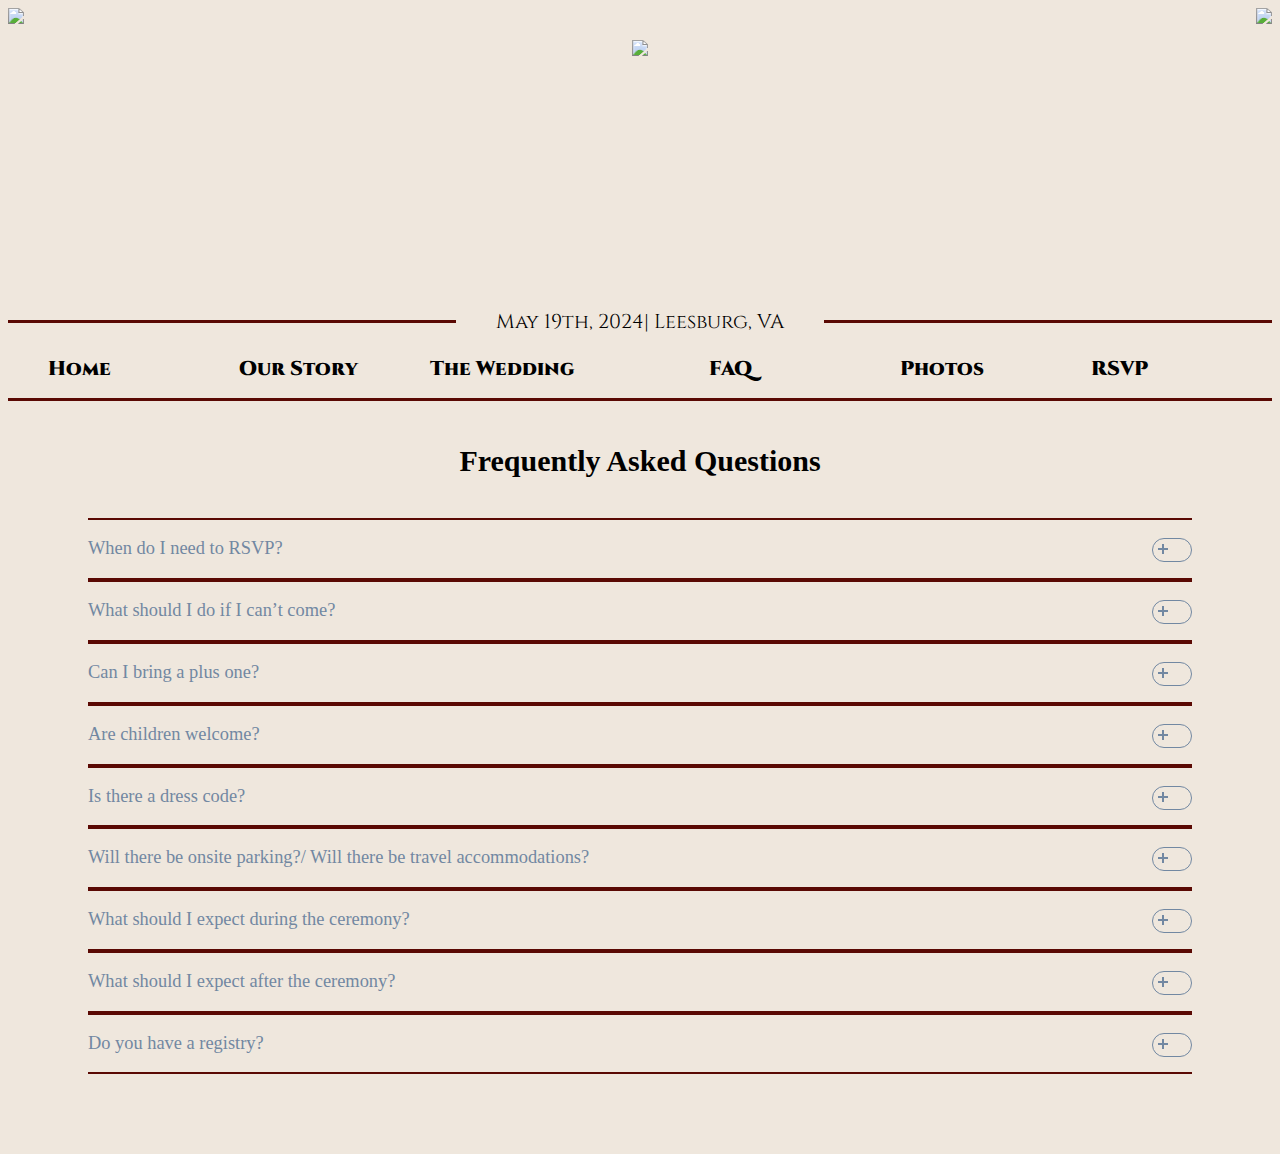
==== faq.html @ ceb75232 "Update faq.html" ====
<!doctype html>
<html lang="en" data-bs-theme="auto">
  <head><script src="../assets/js/color-modes.js"></script>

    <meta charset="utf-8">
    <meta name="viewport" content="width=device-width, initial-scale=1">
    <meta name="description" content="">
    <meta name="author" content="Mark Otto, Jacob Thornton, and Bootstrap contributors">
    <meta name="generator" content="Hugo 0.112.5">
    <title>G&C Wedding - FAQ</title>
 
    <link rel="canonical" href="https://getbootstrap.com/docs/5.3/examples/jumbotrons/">
    <link href="https://cdn.jsdelivr.net/npm/bootstrap@5.3.0/dist/css/bootstrap.min.css" rel="stylesheet" integrity="sha384-9ndCyUaIbzAi2FUVXJi0CjmCapSmO7SnpJef0486qhLnuZ2cdeRhO02iuK6FUUVM" crossorigin="anonymous">
    <link rel="preconnect" href="https://fonts.googleapis.com">
    <link rel="preconnect" href="https://fonts.gstatic.com" crossorigin>
    <link href="https://fonts.googleapis.com/css2?family=Cinzel&display=swap" rel="stylesheet">
    <link rel="preconnect" href="https://fonts.googleapis.com">
    <link rel="preconnect" href="https://fonts.gstatic.com" crossorigin>
    <link href="https://fonts.googleapis.com/css2?family=Cinzel:wght@400;600&display=swap" rel="stylesheet">

    <style>
      
      .bd-placeholder-img {
        font-size: 1.125rem;
        text-anchor: middle;
        -webkit-user-select: none;
        -moz-user-select: none;
        user-select: none;
      }

      @media (min-width: 768px) {
        .bd-placeholder-img-lg {
          font-size: 3.5rem;
        }
      }

      .b-example-divider {
        width: 100%;
        height: 3rem;
        background-color: rgba(0, 0, 0, .1);
        border: solid rgba(0, 0, 0, .15);
        border-width: 1px 0;
        box-shadow: inset 0 .5em 1.5em rgba(0, 0, 0, .1), inset 0 .125em .5em rgba(0, 0, 0, .15);
      }

      .b-example-vr {
        flex-shrink: 0;
        width: 1.5rem;
        height: 100vh;
      }

      .bi {
        vertical-align: -.125em;
        fill: currentColor;
      }

     @media only screen and (max-width: 1000px)
      {
          .imgg{ 
            display:none;  
            justify-content: center!important;
          }
      }

      @media only screen and (max-width: 1000px)
      {
          .py-5{
            justify-content: center!important;
          }
      }

      .imgg{
        max-width: 300px;
        max-height: 250px;
      }
      .logomf{
        width: 350px;
        height: 350px;
      }

      .nav-scroller {
        position: relative;
        z-index: 2;
        height: 2.75rem;
        overflow-y: hidden;
      }

      .nav-scroller .nav {
        display: flex;
        flex-wrap: nowrap;
        padding-bottom: 1rem;
        margin-top: -1px;
        overflow-x: auto;
        text-align: center;
        white-space: nowrap;
        -webkit-overflow-scrolling: touch;
      }

      .btn-bd-primary {
        --bd-violet-bg: #712cf9;
        --bd-violet-rgb: 112.520718, 44.062154, 249.437846;

        --bs-btn-font-weight: 600;
        --bs-btn-color: var(--bs-white);
        --bs-btn-bg: var(--bd-violet-bg);
        --bs-btn-border-color: var(--bd-violet-bg);
        --bs-btn-hover-color: var(--bs-white);
        --bs-btn-hover-bg: #6528e0;
        --bs-btn-hover-border-color: #6528e0;
        --bs-btn-focus-shadow-rgb: var(--bd-violet-rgb);
        --bs-btn-active-color: var(--bs-btn-hover-color);
        --bs-btn-active-bg: #5a23c8;
        --bs-btn-active-border-color: #5a23c8;
      }
      .bd-mode-toggle {
        z-index: 1500;
      }
      
      .my-5 {
        margin-top: 0!important;
        margin-bottom: 0!important;
        
      }
      
      body {background-color: #efe7dd;}
      
      .bg-body-tertiary {
        --bs-bg-opacity: 1;
        background-color: #efe7dd!important;
      }
      
      .p-5 {
        padding: 0!important;
      }

      .py-5 {
        display: flex!important;
        padding-top: 0!important;
        padding-bottom: 3rem!important;
        align-items: flex-start!important;
        justify-content: space-between!important;
        margin: 0!important;
        flex-grow: 1!important;
        width: 100%!important;
      }

      .rectt {
        background-color: #5A0903!important;
        height: 0.2rem!important;
        min-width: 150px!important;
        flex-grow: 1!important;
      }
      .navy {
        display: flex!important;
        flex-wrap: nowrap!important;
        flex-direction: row!important;
        align-items: center!important;
      }

      @media only screen and (max-width: 1000px)
      {
          .imgg{ 
            display:none;  
            justify-content: center!important;
          }
      }

      @media only screen and (max-width: 1000px)
      {
          .py-5{
            justify-content: center!important;
          }
      }
      
      .fancyfont{
        font-family: 'Cinzel', serif;
        padding-left: 2.5rem!important;
        padding-right: 2.5rem!important;
        font-size: 20px;
      }

      .fatfancyfont{
        font-family: 'Cinzel', serif;
        font-weight: 1000;
        font-size: 20px;
        color: var(--bs-body-color)!important;
        text-decoration: none!important;
        min-width: 141px;
      }
      
      
      .navbarr{
        display: flex!important;
        flex-direction: row!important;
        justify-content: space-between!important;
        margin-bottom: 1rem;
        margin-right: 2.5rem;
        margin-left: 2.5rem;
      }

      .invis{
        color: #efe7dd!important;
      }

      .beegpic{
        margin-top: 1rem;
        box-shadow: 0 0 8px 8px #efe7dd inset;
      }

      .textboxbig{
         display: flex;
         flex-direction: column;
         align-items: center;
         margin-bottom: 1rem;
         margin-top: 1rem;
      }
      .textboxsmall{
         display: flex;
         flex-direction: column;
         align-items: center;
      }

      .gbutton:hover {
        background: #1C6EA4; 
      }
      .gbutton:active {
        background: #144E75; 
      }
      .gbutton{
        color: #efe7dd; 
        width: 150px;
        font-size: auto; 
        line-height: 18px; 
        padding: 16px; 
        border-radius: 50px; 
        font-family: Georgia, serif; 
        font-weight: normal; 
        text-decoration: none; 
        font-style: normal; 
        font-variant: normal; 
        text-transform: none; 
        background-image: linear-gradient(to right, #465954 0%, #465954 50%, #465954 100%); 
        border: none; 
        display: inline-block;
        margin-bottom: 3rem;
        margin-top: 2rem;
      }
      p{
        max-width: 750px;
        text-align:center;
      }
      
      .outcollapsible {
        background-color: #efe7dd;
        color: black;
        cursor: pointer;
        padding: 18px;
        width: 100%;
        border-top: 2px solid #5A0903!important;
        border-bottom: 2px solid #5A0903!important;
        border-left: none!important;
        border-right: none!important;
        text-align: left;
        outline: none;
        font-size: 15px;
        max-width: 800px;
        display: flex!important;
        justify-content: space-between!important;
        font-family: "Times New Roman", Times, serif!important;
        font-size: 20px!important;
        padding:0px!important;
        margin:0px!important;
        align-items: center!important;
      }
      
      .collapsible {
        background-color: #efe7dd;
        color: black;
        cursor: pointer;
        padding: 18px;
        width: 100%;
        border-top: none!important;
        border-bottom: none!important;
        border-left: none!important;
        border-right: none!important;
        text-align: left;
        outline: none;
        font-size: 15px;
        max-width: 800px;
        display: flex!important;
        justify-content: space-between!important;
        font-family: "Times New Roman", Times, serif!important;
        font-size: 20px!important;
        padding: 0px!important;
      }
      
      .active, .collapsible:hover {
        background-color: #D6CCBC;
      }
      
      .content {
        padding: 0 18px;
        display: none;
        overflow: hidden;
        background-color: #efe7dd;
      }
      
      .cage{
        display: flex!important;
        flex-direction: column!important;
        margin-left: 5rem!important;
        margin-top: 1rem!important;
        margin-right: 5rem!important;
        margin-bottom: 5rem!important;
        align-items: center;
      }

      .smoly{
        height: 20px;
        width: auto;
      }

      .even{
        margin: 1rem!important;
        font-family: "Times New Roman", Times, serif!important;
        font-size: 20px!important;
      }


      .container {
        margin: 0 auto;
        width: 100%;
      }
       
      .accordion .accordion-item {
        border-bottom: 1px solid #e5e5e5;
      }
      .accordion .accordion-item button[aria-expanded=true] {
        border-bottom: 1px solid #03b5d2;
      }
      .accordion button {
        position: relative;
        display: block;
        text-align: left;
        width: 100%;
        padding: 1em 0;
        color: #7288a2;
        font-size: 1.15rem;
        font-weight: 400;
        border: none;
        background: none;
        outline: none;
       font-family: "Times New Roman", Times, serif!important;
      }
      .accordion button:hover, .accordion button:focus {
        cursor: pointer;
        color: black;
      }
      .accordion button:hover::after, .accordion button:focus::after {
        cursor: pointer;
        color: black;
        border: 1px solid black;
      }
      .accordion button .accordion-title {
        padding: 1em 1.5em 1em 0;
      }
      .accordion button .icon {
        display: inline-block;
        position: absolute;
        top: 18px;
        right: 0;
        width: 22px;
        height: 22px;
        border: 1px solid;
        border-radius: 22px;
      }
      .accordion button .icon::before {
        display: block;
        position: absolute;
        content: "";
        top: 9px;
        left: 5px;
        width: 10px;
        height: 2px;
        background: currentColor;
      }
      .accordion button .icon::after {
        display: block;
        position: absolute;
        content: "";
        top: 5px;
        left: 9px;
        width: 2px;
        height: 10px;
        background: currentColor;
      }
      .accordion button[aria-expanded=true] {
        color: #03b5d2;
      }
      .accordion button[aria-expanded=true] .icon::after {
        width: 0;
      }
      .accordion button[aria-expanded=true] + .accordion-content {
        opacity: 1;
        max-height: 9em;
        transition: all 200ms linear;
        will-change: opacity, max-height;
      }
      .accordion .accordion-content {
        opacity: 0;
        max-height: 0;
        overflow: hidden;
        transition: opacity 200ms linear, max-height 200ms linear;
        will-change: opacity, max-height;
      }
      .accordion .accordion-content p {
        font-size: 1rem;
        font-weight: 300;
        margin: 2em 0;
      }
      .accordion-item {
        color: var(--bs-accordion-color);
        background-color: none!important;
        border-top: 2px solid #5A0903!important;
        border-bottom: 2px solid #5A0903!important;
        border-left: none!important;
        border-right: none!important;
      }
      
      h2{
        font-family: "Times New Roman", Times, serif!important;
        font-size: 30px!important;
        display: flex;
        justify-content: center;
        margin-top: 1.7rem!important;
        margin-bottom: 2.5rem!important;
      }

      .accordian-title{
      padding-left: 1rem!important;
      }
      .icon{
      padding-right: 1rem!important;
      }
     
      .accordion .accordion-item button[aria-expanded=true] {
        border-bottom: 1px solid #5A0903!important;
      }
     
      .accordion button[aria-expanded=true] {
        color: black!important;
      }
     
      .accordion{
        bs-accordion-bg: none;
      }

      :root{
      --bs-body-bg: #efe7dd!important;
      }

     .spect{
        font-family: "Times New Roman", Times, serif!important;
        font-size: 20px!important;
      }

      .pls{
        display: flex!important;
        flex-direction: column!important;
        align-items: center!important;
      }

      .sick{
        display: flex!important;
        flex-direction: row!important;
      }
     .regi{
       color: rgba(var(--bs-link-color-rgb),var(--bs-link-opacity,1));
       text-decoration: underline;
     }
     .logomf{
        width: auto;
        height: 200px;
        margin-top: 2rem!important;
      }
    </style>

    
    <!-- Custom styles for this template -->
    <link href="jumbotrons.css" rel="stylesheet">
  </head>
  <body>
   

    <div class="py-5">
      <img class="imgg" src="https://github.com/GarrettandClara/GarrettandClara.github.io/raw/main/cornL1.png" ></img>
      <img src="https://github.com/GarrettandClara/GarrettandClara.github.io/raw/main/nFAQ1.png" class="logomf"></img>
      <img class="imgg" src="https://github.com/GarrettandClara/GarrettandClara.github.io/raw/main/cornR1.png" ></img>
    </div>


<div class = "navy">
  <div class="p-5 text-center bg-body-tertiary rectt"></div>  
    <p class = "fancyfont">May 19th, 2024| Leesburg, VA</p>
  <div class="p-5 text-center bg-body-tertiary rectt"></div>  
</div>

<div class = "navbarr">
    <a href="index" class = "fatfancyfont">Home</a>
    <a href="ourStory" class = "fatfancyfont">Our Story</a>
    <a href="theWedding"class = "fatfancyfont">The Wedding</a>
    <div class="invis">width</div>
    <a href="faq"class = "fatfancyfont">FAQ</a>
    <a href="photos"class = "fatfancyfont">Photos</a>
    <a href="rsvp"class = "fatfancyfont">RSVP</a>
</div>

<div class="p-5 text-center bg-body-tertiary rectt"></div>  
<div class="cage">
 
<div class="container">
  <h2>Frequently Asked Questions</h2>
  <div class="accordion">
    <div class="accordion-item">
      <button id="accordion-button-1" aria-expanded="false"><span class="accordion-title">When do I need to RSVP?</span><span class="icon" aria-hidden="true"></span></button>
      <div class="accordion-content">
        <div class = "even">To ensure everyone a seat and a meal please RSVP by April 1st of 2024 at the latest. The earlier the better! Please ensure that you include the names of any (and only) those who are addressed on your invitation in your RSVP. Any permitted plus ones will be directly included and addressed on the invite.</div>
      </div>
    </div>
    <div class="accordion-item">
      <button id="accordion-button-2" aria-expanded="false"><span class="accordion-title"> What should I do if I can’t come?</span><span class="icon" aria-hidden="true"></span></button>
      <div class="accordion-content">
        <div class = "even">We are sorry that you cannot make it, but completely understand! Please let us know and RSVP that you’re not coming as soon as you can so we can plan accordingly.</div>
      </div>
    </div>
    <div class="accordion-item">
      <button id="accordion-button-3" aria-expanded="false"><span class="accordion-title">Can I bring a plus one?</span><span class="icon" aria-hidden="true"></span></button>
      <div class="accordion-content">
        <div class = "even">We are hosting an intimate wedding and are only accommodating those formally invited. If you received a plus one, it will be directly addressed on your invitation.</div>
      </div>
    </div>
    <div class="accordion-item">
      <button id="accordion-button-4" aria-expanded="false"><span class="accordion-title">Are children welcome?</span><span class="icon" aria-hidden="true"></span></button>
      <div class="accordion-content">
        <div class = "even">Although we love your little ones, this is an adults-only celebration. Thank you for your understanding and we hope you take this as an opportunity to enjoy a fun date night!</div>
      </div>
    </div>
    <div class="accordion-item">
      <button id="accordion-button-5" aria-expanded="false"><span class="accordion-title">Is there a dress code?</span><span class="icon" aria-hidden="true"></span></button>
      <div class="accordion-content">
        <div class = "even">We hope you will join us in dressing up for this special occasion! Formal attire is encouraged and no specific colors are required (Please no white). Our ceremony will (weather permitting) take place outdoors, so please plan accordingly.</div>
      </div>
    </div>
    <div class="accordion-item">
      <button id="accordion-button-4" aria-expanded="false"><span class="accordion-title">Will there be onsite parking?/ Will there be travel accommodations?</span><span class="icon" aria-hidden="true"></span></button>
      <div class="accordion-content">
        <div class = "even">There is ample parking onsite at the venue. Unfortunately, we are not arranging transportation vehicles for large groups and encourage family and friends to coordinate their own manner of arrival.</div>
      </div>
    </div>
    <div class="accordion-item">
      <button id="accordion-button-4" aria-expanded="false"><span class="accordion-title">What should I expect during the ceremony?</span><span class="icon" aria-hidden="true"></span></button>
      <div class="accordion-content">
        <div class = "even">Our ceremony will begin promptly at 5:00pm, so please arrive at least 15 minutes prior to take your seats. We can’t wait to celebrate our love with you all! We hope that you can share this special moment with us camera-free, so please, no photos until after the ceremony.</div>
      </div>
    </div>
    <div class="accordion-item">
      <button id="accordion-button-4" aria-expanded="false"><span class="accordion-title">What should I expect after the ceremony?</span><span class="icon" aria-hidden="true"></span></button>
      <div class="accordion-content">
        <div class = "even">Following our ceremony, we invite you to a brief cocktail hour to kick off the evenings revelry and to give us some time for photos. Dinner will begin at 7:00 pm and our reception will carry on until 10:30 pm.</div>
      </div>
    </div>
    <div class="accordion-item">
      <button id="accordion-button-4" aria-expanded="false"><span class="accordion-title">Do you have a registry?</span><span class="icon" aria-hidden="true"></span></button>
      <div class="accordion-content">
        <div class = "spect">We already have much that we need for our home. Your presence at our wedding and the love you’ve shown us is already a gift we will cherish and we do not expect nor ask for any more than that. However, for those who have expressed an interest, we have created a
        <span onclick="https://registry.theknot.com/clara-blitz-garrett-burrows-may-2024-oh/61693764" target="_blank" class="regi">registry</span>
        to help us move to the next chapter of our lives.</div>
      </div>
    </div>
  </div>
</div>
  
</div>
        
<script src="https://cdn.jsdelivr.net/npm/bootstrap@5.3.0/dist/js/bootstrap.bundle.min.js" integrity="sha384-geWF76RCwLtnZ8qwWowPQNguL3RmwHVBC9FhGdlKrxdiJJigb/j/68SIy3Te4Bkz" crossorigin="anonymous"></script>

<script>
  const items = document.querySelectorAll(".accordion button");
 
  function toggleAccordion() {
  const itemToggle = this.getAttribute('aria-expanded');
  
  for (i = 0; i < items.length; i++) {
    items[i].setAttribute('aria-expanded', 'false');
  }
  
  if (itemToggle == 'false') {
    this.setAttribute('aria-expanded', 'true');
  }
}
 
items.forEach(item => item.addEventListener('click', toggleAccordion));
</script>
    
<script>
var coll = document.getElementsByClassName("collapsible");
var i;

for (i = 0; i < coll.length; i++) {
  coll[i].addEventListener("click", function() {
    this.classList.toggle("active");
    var jjj = this.nextElementSibling;
    var content = jjj.nextElementSibling;
    if (content.style.display === "block") {
      content.style.display = "none";
    } else {
      content.style.display = "block";
    }
  });
}
</script>

    </body>
</html>
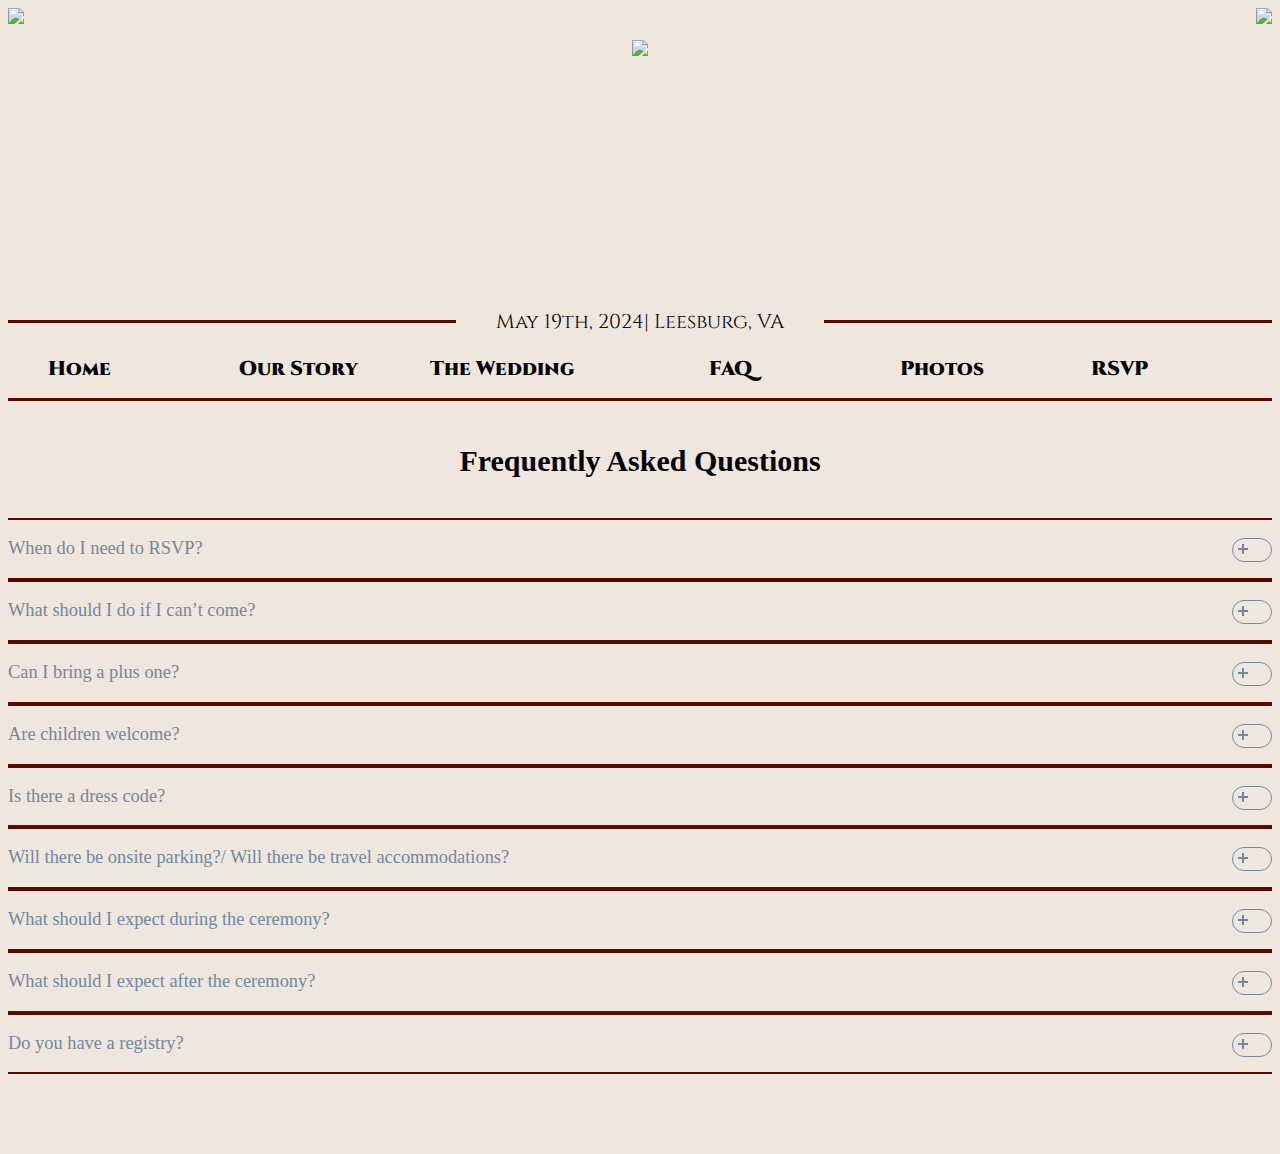
==== commit 1c4beca7: "Update faq.html" ====
--- a/faq.html
+++ b/faq.html
@@ -308,9 +308,7 @@
       .cage{
         display: flex!important;
         flex-direction: column!important;
-        margin-left: 5rem!important;
         margin-top: 1rem!important;
-        margin-right: 5rem!important;
         margin-bottom: 5rem!important;
         align-items: center;
       }
@@ -402,7 +400,7 @@
       }
       .accordion button[aria-expanded=true] + .accordion-content {
         opacity: 1;
-        max-height: 9em;
+        max-height: 8000px!important;
         transition: all 200ms linear;
         will-change: opacity, max-height;
       }
@@ -483,6 +481,154 @@
         height: 200px;
         margin-top: 2rem!important;
       }
+
+
+
+
+
+
+
+     @media only screen and (max-width: 1000px)
+      {
+          .rectt{
+            min-width: 1px!important;
+          }
+          .logomf{
+            height: 150px!important;
+          }
+          .navbarr{
+            display: none!important;
+          }
+          .navy{
+            margin-bottom: 3rem!important;
+          }
+          .fancyfont{
+            padding-left: 1.5rem!important;
+            padding-right: 1.5rem!important;
+          }
+          .linee{
+            margin-left: 0.5rem!important;
+            margin-right: 0px!important;
+          }
+          .description {
+            margin-right: 10px!important;
+          }
+          .phototime {
+            height: 250px!important;
+          }
+          .timesqr {
+            flex-wrap: wrap!important;
+            justify-content: center!important;
+          }
+          .logohotel {
+            max-width: 100px!important;
+            margin-right: 0.5rem!important;
+          }
+      }
+      @media only screen and (min-width: 1000px)
+      {
+          #menu{
+            display: none!important;
+          }
+      }
+
+      
+#menu {
+  z-index: 2;
+}
+
+#menu-bar {
+  width: 45px;
+  height: 40px;
+  margin: 30px 0 0px 20px;
+  cursor: pointer;
+}
+
+.bar {
+  height: 5px;
+  width: 100%;
+  background-color: #5A0903;
+  display: block;
+  border-radius: 5px;
+  transition: 0.3s ease;
+}
+
+#bar1 {
+  transform: translateY(-4px);
+}
+
+#bar3 {
+  transform: translateY(4px);
+}
+
+.nav {
+  transition: 0.3s ease;
+  display: none;
+}
+
+.nav ul {
+  padding: 0 22px;
+}
+
+.nav li {
+  list-style: none;
+  padding: 12px 0;
+}
+
+.nav li a {
+  color: #efe7dd;
+  font-family: 'Cinzel', serif;
+  font-size: 20px;
+  text-decoration: none;
+}
+
+.nav li a:hover {
+  font-weight: bold;
+}
+
+.menu-bg, #menu {
+  top: 250px;
+  left: 0;
+  position: absolute;
+  border-color: #5A0903;
+}
+
+.menu-bg {
+  z-index: 1;
+  width: 0;
+  height: 0;
+  margin: 100px 0 20px 20px;
+  background: radial-gradient(circle, #5a0903cc, #5a0903);
+  border-radius: 50%;
+  border-color: #5A0903;
+  transition: 0.3s ease;
+}
+
+.change {
+  display: block;
+}
+
+.change .bar {
+  background-color: #efe7dd;
+}
+
+.change #bar1 {
+  transform: translateY(4px) rotateZ(-45deg);
+}
+
+.change #bar2 {
+  opacity: 0;
+}
+
+.change #bar3 {
+  transform: translateY(-6px) rotateZ(45deg);
+}
+
+.change-bg {
+  width: 520px;
+  height: 460px;
+  transform: translate(-60%,-30%);
+}
     </style>
 
     
@@ -504,7 +650,24 @@
     <p class = "fancyfont">May 19th, 2024| Leesburg, VA</p>
   <div class="p-5 text-center bg-body-tertiary rectt"></div>  
 </div>
-
+<div id="menu">
+  <div id="menu-bar" onclick="menuOnClick()">
+    <div id="bar1" class="bar"></div>
+    <div id="bar2" class="bar"></div>
+    <div id="bar3" class="bar"></div>
+  </div>
+  <nav class="nav" id="nav">
+    <ul>
+      <li><a href="index">Home</a></li>
+      <li><a href="ourStory">Our Story</a></li>
+      <li><a href="theWedding">The Wedding</a></li>
+      <li><a href="faq">FAQ</a></li>
+      <li><a href="photos">Photos</a></li>
+      <li><a href="rsvp">RSVP</a></li>
+    </ul>
+  </nav> 
+</div>
+<div class="menu-bg" id="menu-bg"></div>
 <div class = "navbarr">
     <a href="index" class = "fatfancyfont">Home</a>
     <a href="ourStory" class = "fatfancyfont">Our Story</a>
@@ -619,7 +782,13 @@
   });
 }
 </script>
-
+<script>
+  function menuOnClick() {
+  document.getElementById("menu-bar").classList.toggle("change");
+  document.getElementById("nav").classList.toggle("change");
+  document.getElementById("menu-bg").classList.toggle("change-bg");
+}
+</script>
     </body>
 </html>
 
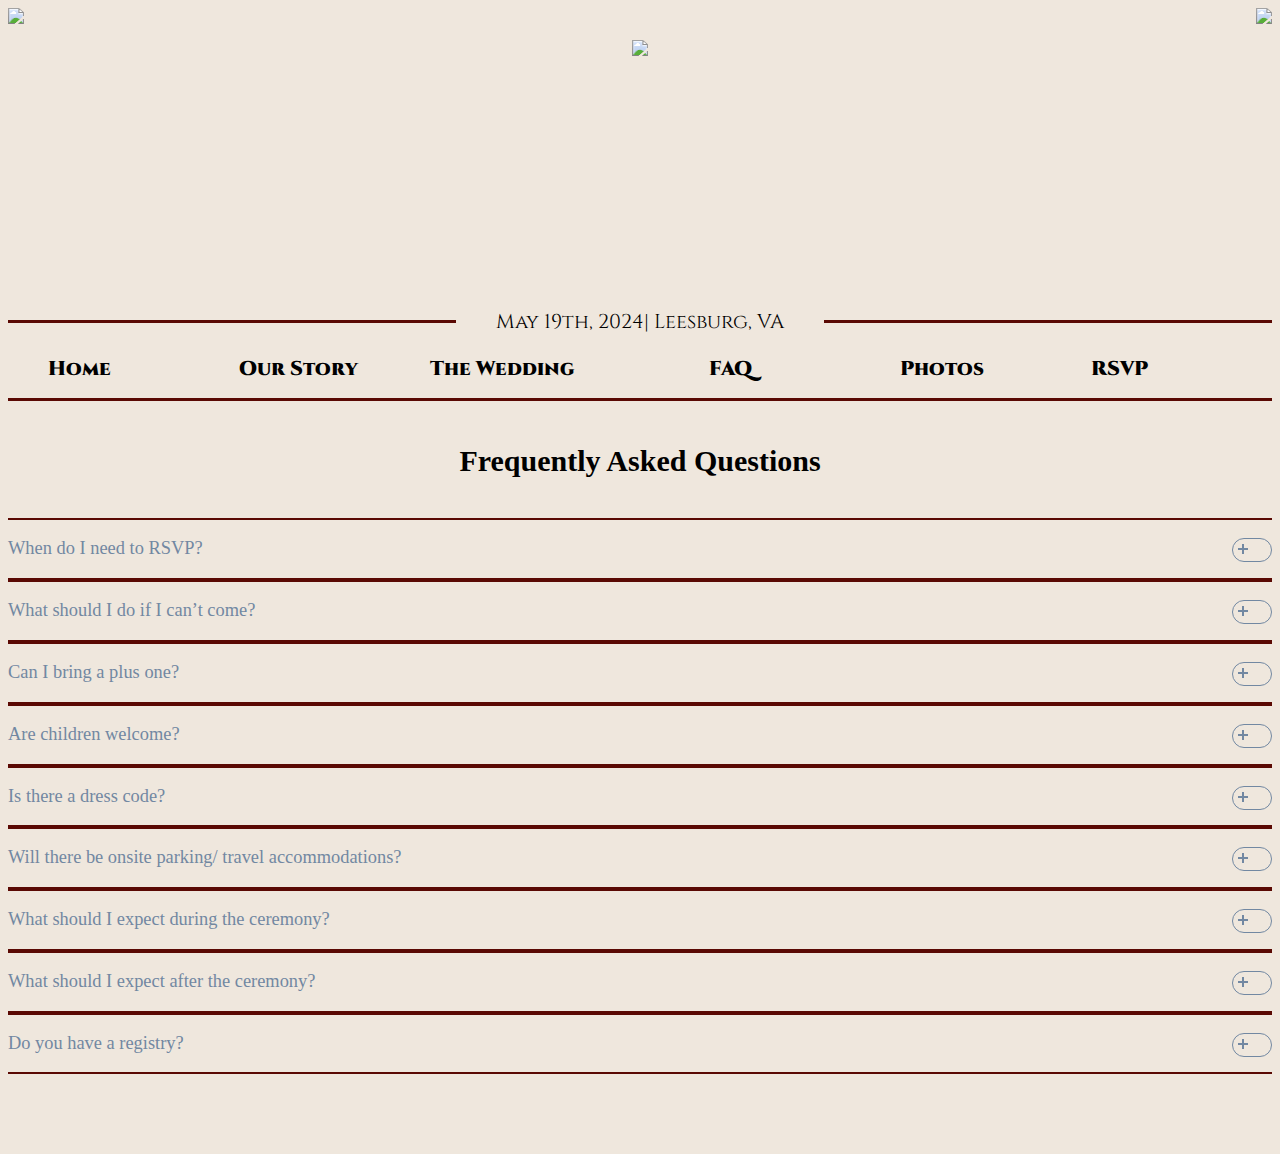
==== commit 073c1f00: "Update faq.html" ====
--- a/faq.html
+++ b/faq.html
@@ -432,6 +432,7 @@
         justify-content: center;
         margin-top: 1.7rem!important;
         margin-bottom: 2.5rem!important;
+        text-align: center;
       }
 
       .accordian-title{
@@ -629,6 +630,13 @@
   height: 460px;
   transform: translate(-60%,-30%);
 }
+     @media only screen and (max-width: 355px)
+      {
+          .fancyfont{
+            padding-left: 10px!important;
+            padding-right: 10px!important;
+          }
+      }
     </style>
 
     
@@ -715,7 +723,7 @@
       </div>
     </div>
     <div class="accordion-item">
-      <button id="accordion-button-4" aria-expanded="false"><span class="accordion-title">Will there be onsite parking?/ Will there be travel accommodations?</span><span class="icon" aria-hidden="true"></span></button>
+      <button id="accordion-button-4" aria-expanded="false"><span class="accordion-title">Will there be onsite parking/ travel accommodations?</span><span class="icon" aria-hidden="true"></span></button>
       <div class="accordion-content">
         <div class = "even">There is ample parking onsite at the venue. Unfortunately, we are not arranging transportation vehicles for large groups and encourage family and friends to coordinate their own manner of arrival.</div>
       </div>
